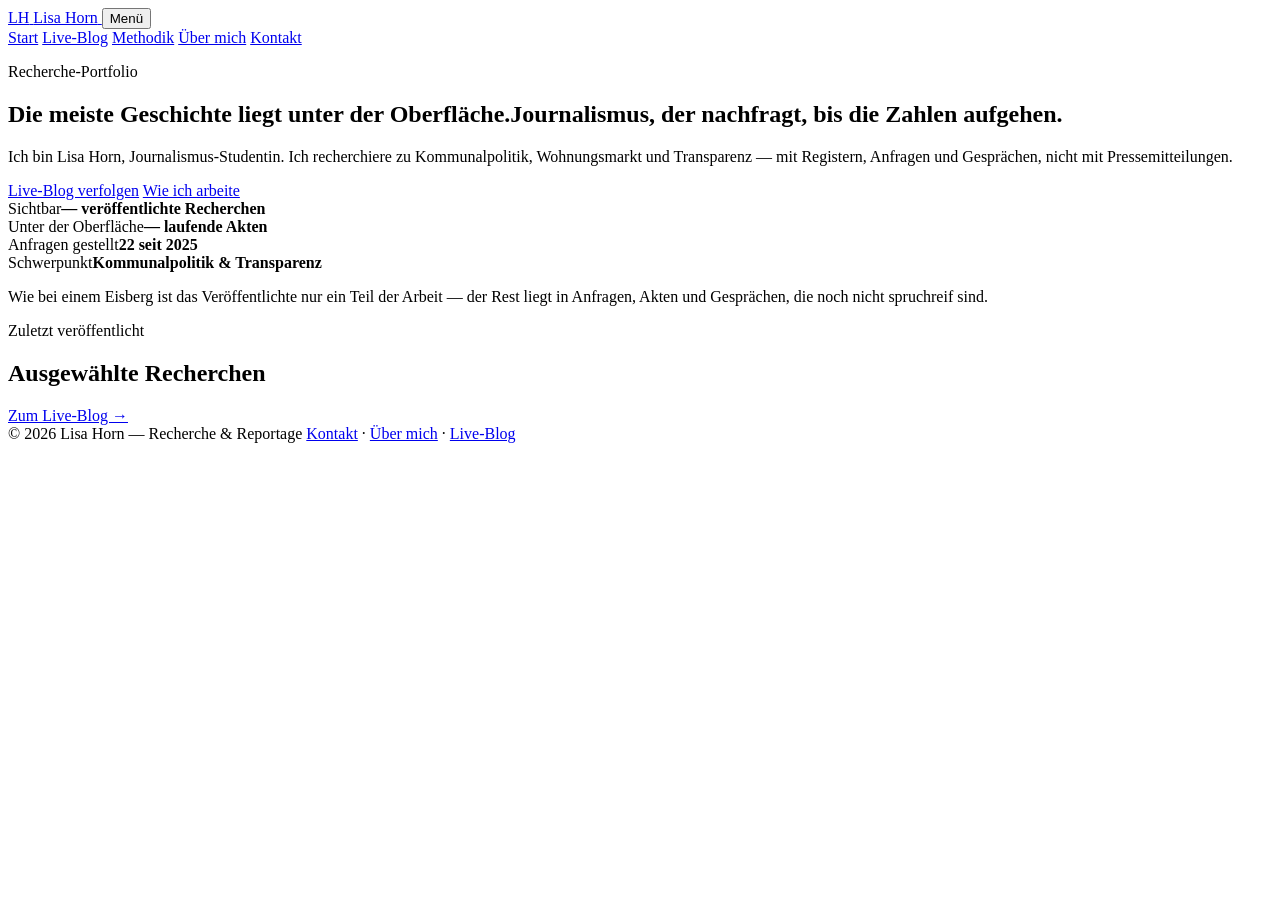
==== index.html @ 0ce4a545 "Add files via upload" ====
<!DOCTYPE html>
<html lang="de">
<head>
<meta charset="UTF-8">
<meta name="viewport" content="width=device-width, initial-scale=1.0">
<title>Lisa Horn — Recherche &amp; Reportage</title>
<meta name="description" content="Investigative Recherchen und Reportagen von Lisa Horn, Journalismus-Studentin.">
<link rel="preconnect" href="https://fonts.googleapis.com">
<link rel="preconnect" href="https://fonts.gstatic.com" crossorigin>
<link href="https://fonts.googleapis.com/css2?family=Space+Grotesk:wght@400;500;600;700&family=Source+Serif+4:opsz,wght@8..60,400;8..60,500;8..60,600;8..60,700&family=JetBrains+Mono:wght@400;500&display=swap" rel="stylesheet">
<link rel="stylesheet" href="css/style.css">
</head>
<body>

<header class="site-header">
  <div class="wrap">
    <a class="brand" href="index.html">
      <span class="brand-mark"><span>LH</span></span>
      <span class="brand-name">Lisa Horn</span>
    </a>
    <button class="nav-toggle" aria-label="Menü öffnen" aria-expanded="false">Menü</button>
    <nav class="primary-nav">
      <a href="index.html" aria-current="page">Start</a>
      <a href="live-blog.html">Live-Blog</a>
      <a href="methodik.html">Methodik</a>
      <a href="ueber-mich.html">Über mich</a>
      <a href="kontakt.html">Kontakt</a>
    </nav>
  </div>
</header>

<section class="hero">
  <div class="wrap">
    <div class="hero-grid">
      <div>
        <p class="eyebrow on-dark">Recherche-Portfolio</p>
        <h1>Die meiste Geschichte liegt unter der Oberfläche.<span class="thin">Journalismus, der nachfragt, bis die Zahlen aufgehen.</span></h1>
        <p class="hero-lede">Ich bin Lisa Horn, Journalismus-Studentin. Ich recherchiere zu Kommunalpolitik, Wohnungsmarkt und Transparenz — mit Registern, Anfragen und Gesprächen, nicht mit Pressemitteilungen.</p>
        <div class="hero-actions">
          <a class="btn btn-on-dark" href="live-blog.html">Live-Blog verfolgen</a>
          <a class="btn btn-solid" href="methodik.html">Wie ich arbeite</a>
        </div>
      </div>
      <aside class="iceberg-card">
        <div class="row"><span>Sichtbar</span><b id="stat-published">— veröffentlichte Recherchen</b></div>
        <div class="row"><span>Unter der Oberfläche</span><b id="stat-ongoing">— laufende Akten</b></div>
        <div class="row"><span>Anfragen gestellt</span><b>22 seit 2025</b></div>
        <div class="row"><span>Schwerpunkt</span><b>Kommunalpolitik &amp; Transparenz</b></div>
        <p class="waterline-note">Wie bei einem Eisberg ist das Veröffentlichte nur ein Teil der Arbeit — der Rest liegt in Anfragen, Akten und Gesprächen, die noch nicht spruchreif sind.</p>
      </aside>
    </div>
  </div>
  <div class="fracture" aria-hidden="true"></div>
</section>

<section>
  <div class="wrap">
    <div class="home-teaser-head">
      <div>
        <p class="eyebrow">Zuletzt veröffentlicht</p>
        <h2>Ausgewählte Recherchen</h2>
      </div>
      <a class="btn btn-dark" href="live-blog.html">Zum Live-Blog &rarr;</a>
    </div>
    <div class="case-grid" id="featured-cases">
      <!-- wird aus data/articles.json geladen -->
    </div>
  </div>
</section>

<footer class="site-footer">
  <div class="wrap">
    <span>&copy; 2026 Lisa Horn — Recherche &amp; Reportage</span>
    <span><a href="kontakt.html">Kontakt</a> · <a href="ueber-mich.html">Über mich</a> · <a href="live-blog.html">Live-Blog</a></span>
  </div>
</footer>

<script src="js/main.js"></script>

<!--
  Netlify Identity: fängt Einladungs- und Bestätigungslinks ab, die auf
  die Startseite verweisen (Standardverhalten von Netlify), und öffnet
  dann das Passwort-setzen-Fenster. Danach Weiterleitung ins CMS.
  Nicht entfernen, sonst funktionieren Einladungslinks nicht mehr.
-->
<script src="https://identity.netlify.com/v1/netlify-identity-widget.js"></script>
<script>
  if (window.netlifyIdentity) {
    window.netlifyIdentity.on("init", user => {
      if (!user) {
        window.netlifyIdentity.on("login", () => {
          document.location.href = "/admin/";
        });
      }
    });
  }
</script>
</body>
</html>
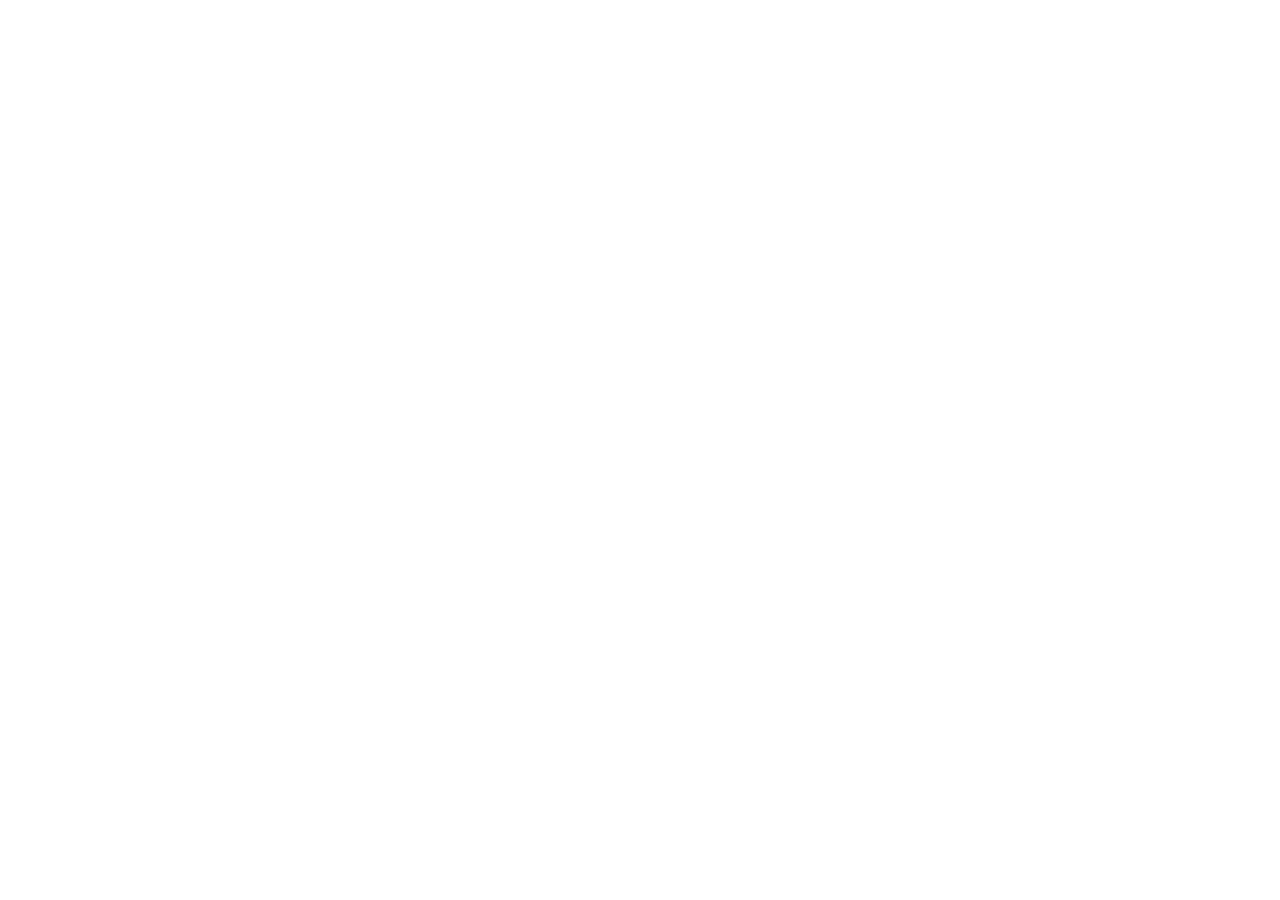
==== commit 9588fc07: "Add files via upload" ====
--- a/index.html
+++ b/index.html
@@ -1,99 +1,27 @@
 <!DOCTYPE html>
 <html lang="de">
 <head>
-<meta charset="UTF-8">
-<meta name="viewport" content="width=device-width, initial-scale=1.0">
-<title>Lisa Horn — Recherche &amp; Reportage</title>
-<meta name="description" content="Investigative Recherchen und Reportagen von Lisa Horn, Journalismus-Studentin.">
-<link rel="preconnect" href="https://fonts.googleapis.com">
-<link rel="preconnect" href="https://fonts.gstatic.com" crossorigin>
-<link href="https://fonts.googleapis.com/css2?family=Space+Grotesk:wght@400;500;600;700&family=Source+Serif+4:opsz,wght@8..60,400;8..60,500;8..60,600;8..60,700&family=JetBrains+Mono:wght@400;500&display=swap" rel="stylesheet">
-<link rel="stylesheet" href="css/style.css">
+  <meta charset="UTF-8" />
+  <meta name="viewport" content="width=device-width, initial-scale=1.0" />
+  <title>Lisa Horn — Redaktionssystem</title>
+  <!-- Netlify Identity: verwaltet den Login. Muss im Netlify-Dashboard aktiviert werden. -->
+  <script src="https://identity.netlify.com/v1/netlify-identity-widget.js"></script>
 </head>
 <body>
-
-<header class="site-header">
-  <div class="wrap">
-    <a class="brand" href="index.html">
-      <span class="brand-mark"><span>LH</span></span>
-      <span class="brand-name">Lisa Horn</span>
-    </a>
-    <button class="nav-toggle" aria-label="Menü öffnen" aria-expanded="false">Menü</button>
-    <nav class="primary-nav">
-      <a href="index.html" aria-current="page">Start</a>
-      <a href="live-blog.html">Live-Blog</a>
-      <a href="methodik.html">Methodik</a>
-      <a href="ueber-mich.html">Über mich</a>
-      <a href="kontakt.html">Kontakt</a>
-    </nav>
-  </div>
-</header>
-
-<section class="hero">
-  <div class="wrap">
-    <div class="hero-grid">
-      <div>
-        <p class="eyebrow on-dark">Recherche-Portfolio</p>
-        <h1>Die meiste Geschichte liegt unter der Oberfläche.<span class="thin">Journalismus, der nachfragt, bis die Zahlen aufgehen.</span></h1>
-        <p class="hero-lede">Ich bin Lisa Horn, Journalismus-Studentin. Ich recherchiere zu Kommunalpolitik, Wohnungsmarkt und Transparenz — mit Registern, Anfragen und Gesprächen, nicht mit Pressemitteilungen.</p>
-        <div class="hero-actions">
-          <a class="btn btn-on-dark" href="live-blog.html">Live-Blog verfolgen</a>
-          <a class="btn btn-solid" href="methodik.html">Wie ich arbeite</a>
-        </div>
-      </div>
-      <aside class="iceberg-card">
-        <div class="row"><span>Sichtbar</span><b id="stat-published">— veröffentlichte Recherchen</b></div>
-        <div class="row"><span>Unter der Oberfläche</span><b id="stat-ongoing">— laufende Akten</b></div>
-        <div class="row"><span>Anfragen gestellt</span><b>22 seit 2025</b></div>
-        <div class="row"><span>Schwerpunkt</span><b>Kommunalpolitik &amp; Transparenz</b></div>
-        <p class="waterline-note">Wie bei einem Eisberg ist das Veröffentlichte nur ein Teil der Arbeit — der Rest liegt in Anfragen, Akten und Gesprächen, die noch nicht spruchreif sind.</p>
-      </aside>
-    </div>
-  </div>
-  <div class="fracture" aria-hidden="true"></div>
-</section>
-
-<section>
-  <div class="wrap">
-    <div class="home-teaser-head">
-      <div>
-        <p class="eyebrow">Zuletzt veröffentlicht</p>
-        <h2>Ausgewählte Recherchen</h2>
-      </div>
-      <a class="btn btn-dark" href="live-blog.html">Zum Live-Blog &rarr;</a>
-    </div>
-    <div class="case-grid" id="featured-cases">
-      <!-- wird aus data/articles.json geladen -->
-    </div>
-  </div>
-</section>
-
-<footer class="site-footer">
-  <div class="wrap">
-    <span>&copy; 2026 Lisa Horn — Recherche &amp; Reportage</span>
-    <span><a href="kontakt.html">Kontakt</a> · <a href="ueber-mich.html">Über mich</a> · <a href="live-blog.html">Live-Blog</a></span>
-  </div>
-</footer>
-
-<script src="js/main.js"></script>
-
-<!--
-  Netlify Identity: fängt Einladungs- und Bestätigungslinks ab, die auf
-  die Startseite verweisen (Standardverhalten von Netlify), und öffnet
-  dann das Passwort-setzen-Fenster. Danach Weiterleitung ins CMS.
-  Nicht entfernen, sonst funktionieren Einladungslinks nicht mehr.
--->
-<script src="https://identity.netlify.com/v1/netlify-identity-widget.js"></script>
-<script>
-  if (window.netlifyIdentity) {
-    window.netlifyIdentity.on("init", user => {
-      if (!user) {
-        window.netlifyIdentity.on("login", () => {
-          document.location.href = "/admin/";
-        });
-      }
-    });
-  }
-</script>
+  <!-- Decap CMS (Nachfolger von Netlify CMS) -->
+  <script src="https://unpkg.com/decap-cms@^3.0.0/dist/decap-cms.js"></script>
+  <script>
+    // Leitet nach dem Bestätigen der Einladungs-/Reset-E-Mail
+    // zurück zu dieser Seite, damit der Login funktioniert.
+    if (window.netlifyIdentity) {
+      window.netlifyIdentity.on("init", user => {
+        if (!user) {
+          window.netlifyIdentity.on("login", () => {
+            document.location.href = "/admin/";
+          });
+        }
+      });
+    }
+  </script>
 </body>
 </html>
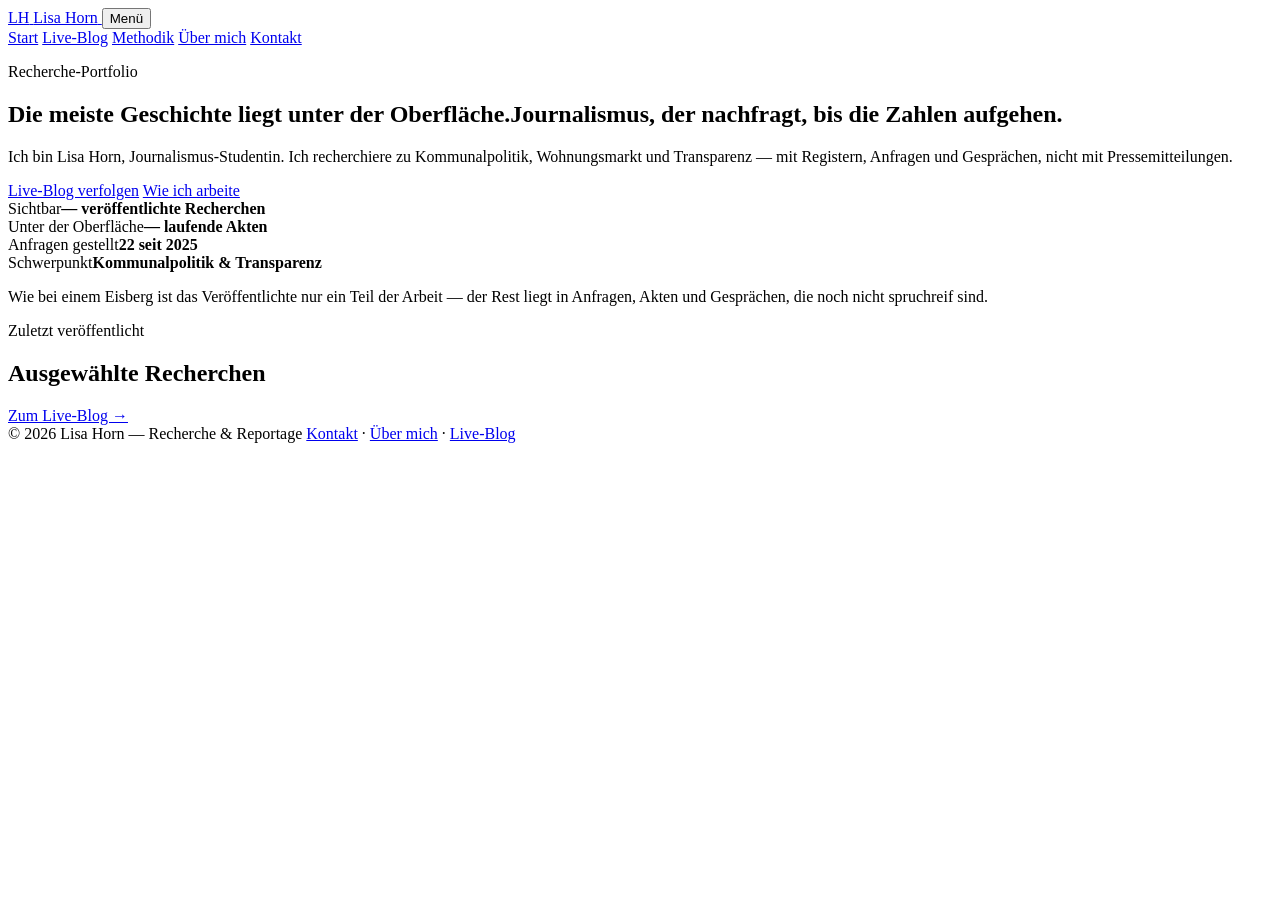
==== commit 62cff886: "Update index.html" ====
--- a/index.html
+++ b/index.html
@@ -1,27 +1,99 @@
 <!DOCTYPE html>
 <html lang="de">
 <head>
-  <meta charset="UTF-8" />
-  <meta name="viewport" content="width=device-width, initial-scale=1.0" />
-  <title>Lisa Horn — Redaktionssystem</title>
-  <!-- Netlify Identity: verwaltet den Login. Muss im Netlify-Dashboard aktiviert werden. -->
-  <script src="https://identity.netlify.com/v1/netlify-identity-widget.js"></script>
+<meta charset="UTF-8">
+<meta name="viewport" content="width=device-width, initial-scale=1.0">
+<title>Lisa Horn — Recherche &amp; Reportage</title>
+<meta name="description" content="Investigative Recherchen und Reportagen von Lisa Horn, Journalismus-Studentin.">
+<link rel="preconnect" href="https://fonts.googleapis.com">
+<link rel="preconnect" href="https://fonts.gstatic.com" crossorigin>
+<link href="https://fonts.googleapis.com/css2?family=Space+Grotesk:wght@400;500;600;700&family=Source+Serif+4:opsz,wght@8..60,400;8..60,500;8..60,600;8..60,700&family=JetBrains+Mono:wght@400;500&display=swap" rel="stylesheet">
+<link rel="stylesheet" href="css/style.css">
 </head>
 <body>
-  <!-- Decap CMS (Nachfolger von Netlify CMS) -->
-  <script src="https://unpkg.com/decap-cms@^3.0.0/dist/decap-cms.js"></script>
-  <script>
-    // Leitet nach dem Bestätigen der Einladungs-/Reset-E-Mail
-    // zurück zu dieser Seite, damit der Login funktioniert.
-    if (window.netlifyIdentity) {
-      window.netlifyIdentity.on("init", user => {
-        if (!user) {
-          window.netlifyIdentity.on("login", () => {
-            document.location.href = "/admin/";
-          });
-        }
-      });
-    }
-  </script>
+
+<header class="site-header">
+  <div class="wrap">
+    <a class="brand" href="index.html">
+      <span class="brand-mark"><span>LH</span></span>
+      <span class="brand-name">Lisa Horn</span>
+    </a>
+    <button class="nav-toggle" aria-label="Menü öffnen" aria-expanded="false">Menü</button>
+    <nav class="primary-nav">
+      <a href="index.html" aria-current="page">Start</a>
+      <a href="live-blog.html">Live-Blog</a>
+      <a href="methodik.html">Methodik</a>
+      <a href="ueber-mich.html">Über mich</a>
+      <a href="kontakt.html">Kontakt</a>
+    </nav>
+  </div>
+</header>
+
+<section class="hero">
+  <div class="wrap">
+    <div class="hero-grid">
+      <div>
+        <p class="eyebrow on-dark">Recherche-Portfolio</p>
+        <h1>Die meiste Geschichte liegt unter der Oberfläche.<span class="thin">Journalismus, der nachfragt, bis die Zahlen aufgehen.</span></h1>
+        <p class="hero-lede">Ich bin Lisa Horn, Journalismus-Studentin. Ich recherchiere zu Kommunalpolitik, Wohnungsmarkt und Transparenz — mit Registern, Anfragen und Gesprächen, nicht mit Pressemitteilungen.</p>
+        <div class="hero-actions">
+          <a class="btn btn-on-dark" href="live-blog.html">Live-Blog verfolgen</a>
+          <a class="btn btn-solid" href="methodik.html">Wie ich arbeite</a>
+        </div>
+      </div>
+      <aside class="iceberg-card">
+        <div class="row"><span>Sichtbar</span><b id="stat-published">— veröffentlichte Recherchen</b></div>
+        <div class="row"><span>Unter der Oberfläche</span><b id="stat-ongoing">— laufende Akten</b></div>
+        <div class="row"><span>Anfragen gestellt</span><b>22 seit 2025</b></div>
+        <div class="row"><span>Schwerpunkt</span><b>Kommunalpolitik &amp; Transparenz</b></div>
+        <p class="waterline-note">Wie bei einem Eisberg ist das Veröffentlichte nur ein Teil der Arbeit — der Rest liegt in Anfragen, Akten und Gesprächen, die noch nicht spruchreif sind.</p>
+      </aside>
+    </div>
+  </div>
+  <div class="fracture" aria-hidden="true"></div>
+</section>
+
+<section>
+  <div class="wrap">
+    <div class="home-teaser-head">
+      <div>
+        <p class="eyebrow">Zuletzt veröffentlicht</p>
+        <h2>Ausgewählte Recherchen</h2>
+      </div>
+      <a class="btn btn-dark" href="live-blog.html">Zum Live-Blog &rarr;</a>
+    </div>
+    <div class="case-grid" id="featured-cases">
+      <!-- wird aus data/articles.json geladen -->
+    </div>
+  </div>
+</section>
+
+<footer class="site-footer">
+  <div class="wrap">
+    <span>&copy; 2026 Lisa Horn — Recherche &amp; Reportage</span>
+    <span><a href="kontakt.html">Kontakt</a> · <a href="ueber-mich.html">Über mich</a> · <a href="live-blog.html">Live-Blog</a></span>
+  </div>
+</footer>
+
+<script src="js/main.js"></script>
+
+<!--
+  Netlify Identity: fängt Einladungs- und Bestätigungslinks ab, die auf
+  die Startseite verweisen (Standardverhalten von Netlify), und öffnet
+  dann das Passwort-setzen-Fenster. Danach Weiterleitung ins CMS.
+  Nicht entfernen, sonst funktionieren Einladungslinks nicht mehr.
+-->
+<script src="https://identity.netlify.com/v1/netlify-identity-widget.js"></script>
+<script>
+  if (window.netlifyIdentity) {
+    window.netlifyIdentity.on("init", user => {
+      if (!user) {
+        window.netlifyIdentity.on("login", () => {
+          document.location.href = "/admin/";
+        });
+      }
+    });
+  }
+</script>
 </body>
 </html>
